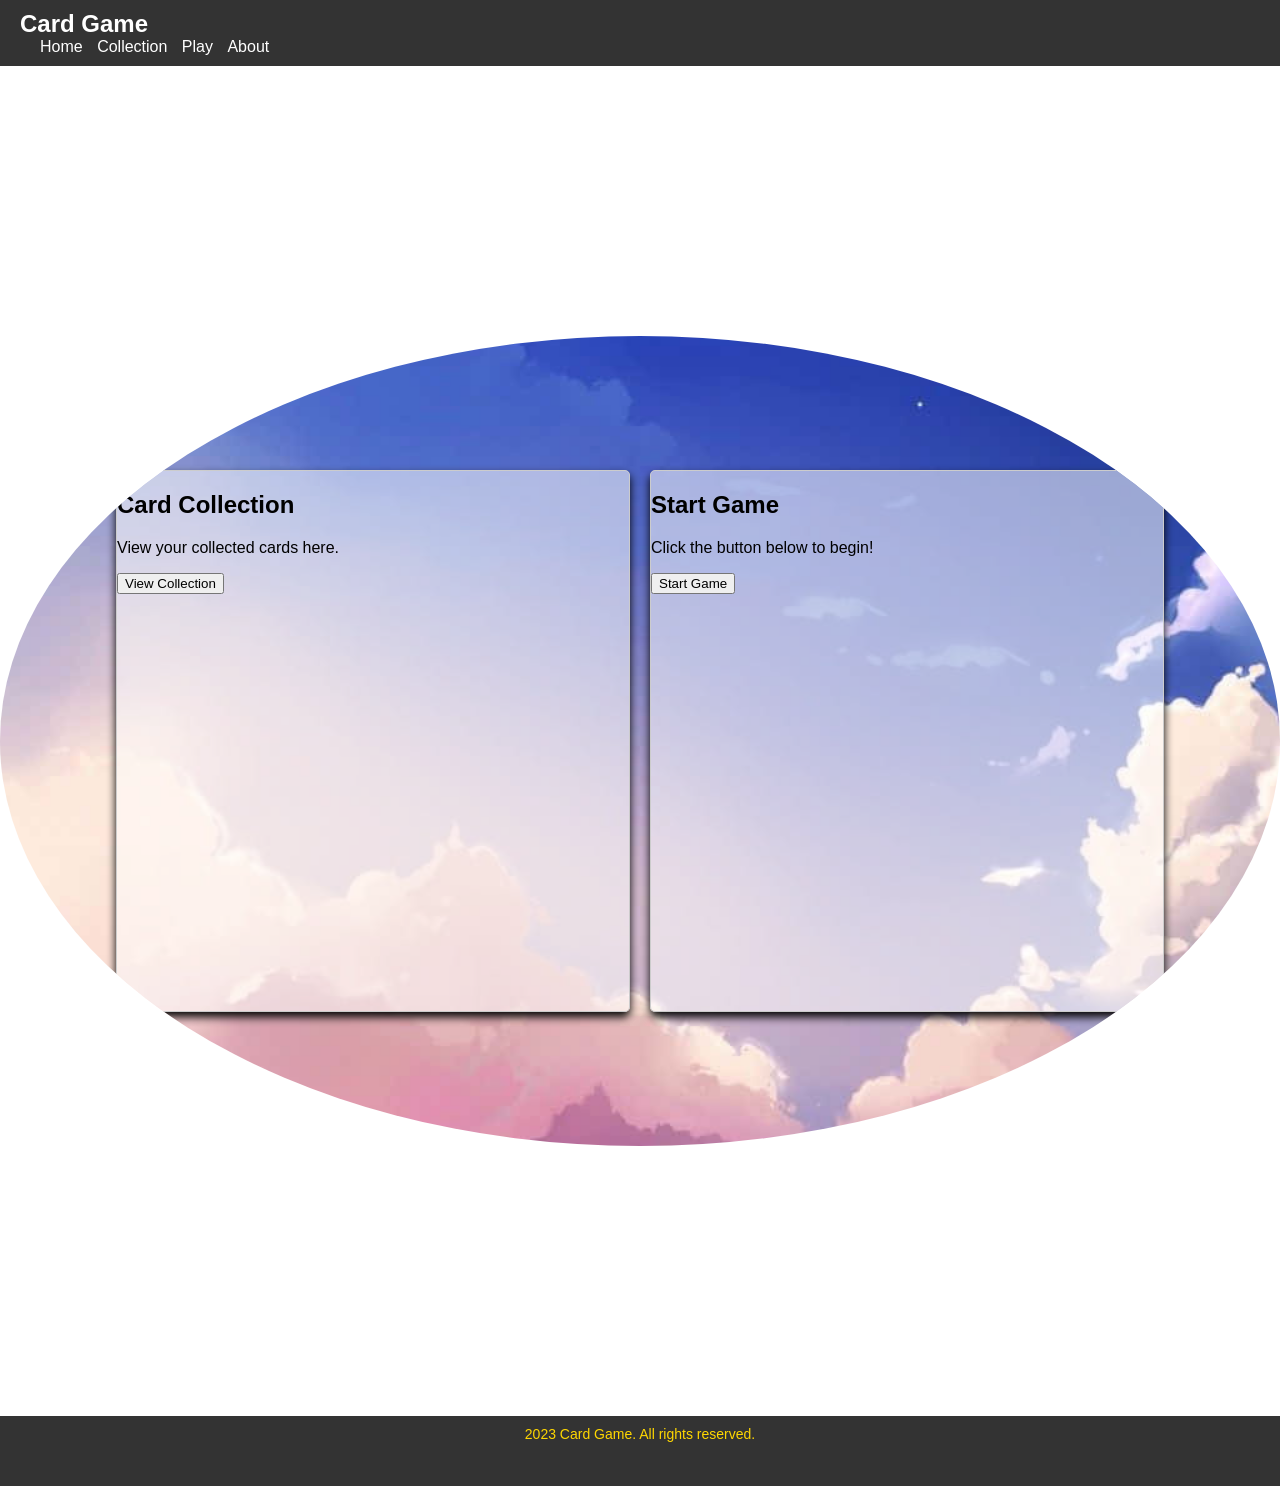
==== index.html @ 1d5f5f47 "started" ====
<!DOCTYPE html>
<!--[if lt IE 7]>      <html class="no-js lt-ie9 lt-ie8 lt-ie7"> <![endif]-->
<!--[if IE 7]>         <html class="no-js lt-ie9 lt-ie8"> <![endif]-->
<!--[if IE 8]>         <html class="no-js lt-ie9"> <![endif]-->
<!--[if gt IE 8]>      <html class="no-js"> <!--<![endif]-->
<html>
    <head>
        <meta charset="utf-8">
        <meta http-equiv="X-UA-Compatible" content="IE=edge">
        <title>Card Game</title>
        <meta name="description" content="">
        <meta name="viewport" content="width=device-width, initial-scale=1">
        <link rel="stylesheet" href="style.css">
    </head>
    <body>
        <div class="navbar">
            <h1>Card Game</h1>
            <nav>
                <ul>
                    <li><a href="#">Home</a></li>
                    <li><a href="#">Collection</a></li>
                    <li><a href="#">Play</a></li>
                    <li><a href="#">About</a></li>
                </ul>
            </nav>
        </div>
        <div class="card-container">
            <div class="card">
                <div class="card-content">
                    <h2>Card Collection</h2>
                    <p>View your collected cards here.</p>
                    <button>View Collection</button>
                </div>
            </div>
            <div class="card">
                <div class="card-content">
                    <h2>Start Game</h2>
                    <p>Click the button below to begin!</p>
                    <button>Start Game</button>
                </div>
            </div>
        </div>
        <div class="footer">
            <div class="footer-content">
                <p> 2023 Card Game. All rights reserved.</p>
            </div>
        </div>
        <!--[if lt IE 7]>
            <p class="browsehappy">You are using an <strong>outdated</strong> browser. Please <a href="#">upgrade your browser</a> to improve your experience.</p>
        <![endif]-->
        
        <script src="script.js" async defer></script>
    </body>
</html>
---- style.css ----
body {
    font-family: Arial, sans-serif;
    background-color: #ffffff;
    margin: 0;
    padding: 0;
}

.card-container {
    display: flex;
    justify-content: center;
    align-items: center;
    width: 100vw;
    height: 150vh;
    clip-path: ellipse(50% 30% at center);
    background-image: url(startBackground.jpg);
    background-size: cover;
    background-repeat: no-repeat;
}

.card {
    width: 40vw;
    height: 60vh;
    background-color: #ffffff89;
    border: 1px solid #ccc;
    border-radius: 5px;
    box-shadow: 0 5px 10px rgb(0, 0, 0);
    margin: 0 10px;
}
.navbar {
    background-color: #333;
    color: #fff;
    padding: 10px 20px;
}
.navbar h1 {
    margin: 0;
    font-size: 24px;
}
.navbar nav {
    display: inline-block;
    margin-left: 20px;
}
.navbar ul {
    list-style: none;
    padding: 0;
    margin: 0;
}
.navbar li {
    display: inline;
    margin-right: 10px;
}
.navbar a {
    color: #fff;
    text-decoration: none;
}
.footer {
    background-color: #333;
    color: #fff;
    text-align: center;
    padding: 10px 0;
    width: 100%;
    height: 50px;
}
.footer p {
    margin: 0;
    font-size: 14px;
    color: gold;
}
footer-content {
    display: flex;
    justify-content: center;
    align-items: center;
    height: 100%;
}
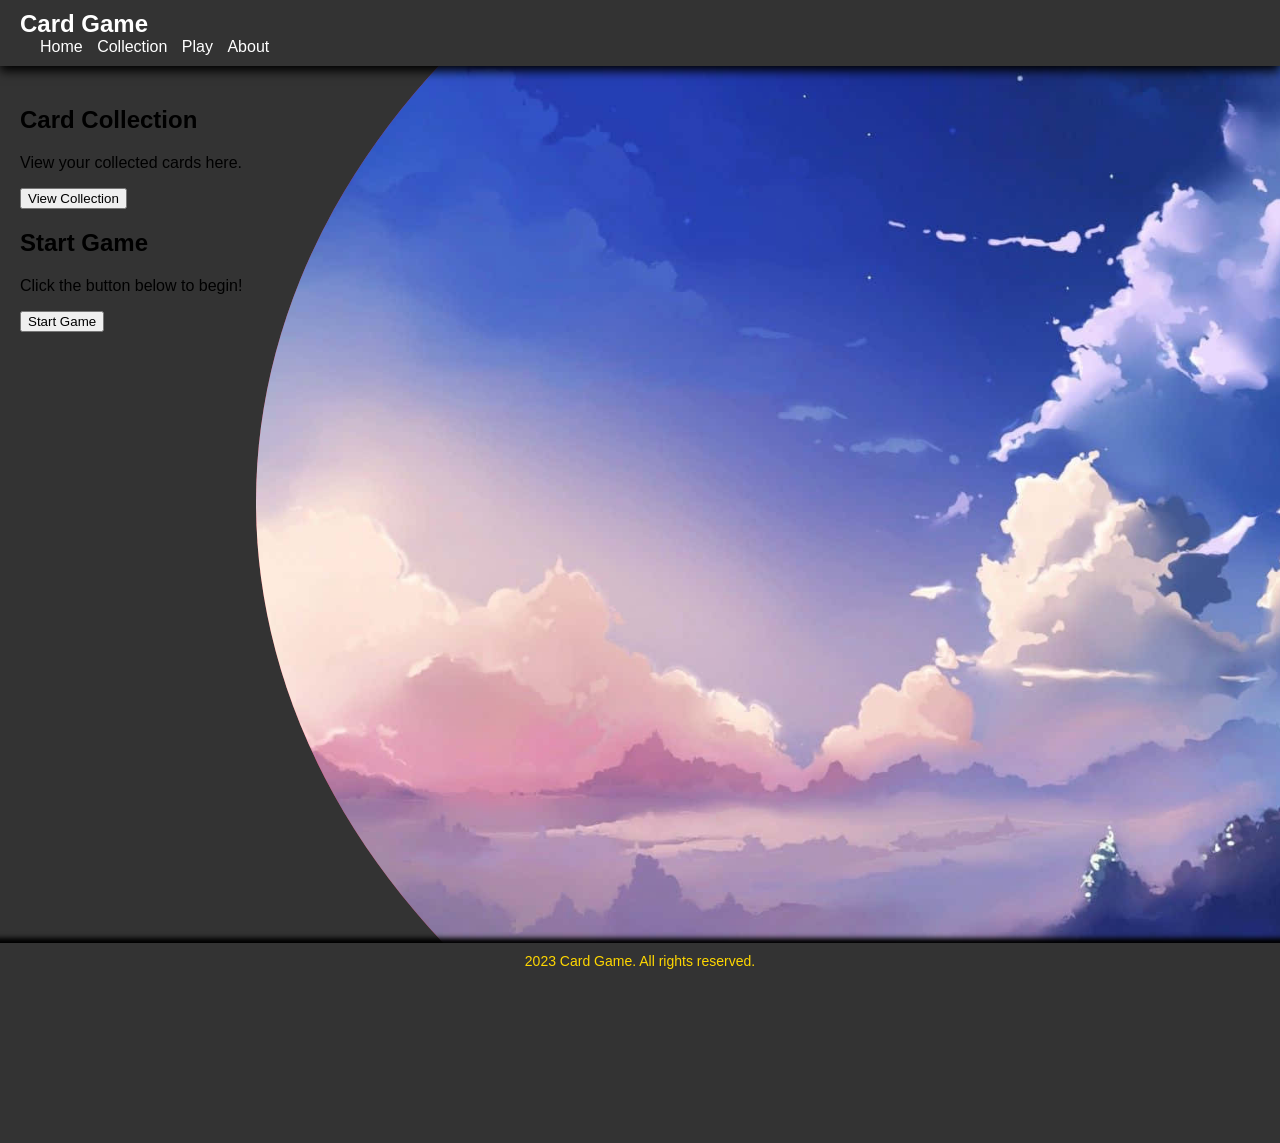
==== commit 73a0831f: "more" ====
--- a/index.html
+++ b/index.html
@@ -24,20 +24,17 @@
                 </ul>
             </nav>
         </div>
-        <div class="card-container">
-            <div class="card">
-                <div class="card-content">
-                    <h2>Card Collection</h2>
+        <div class="menu">
+         <h2>Card Collection</h2>
                     <p>View your collected cards here.</p>
                     <button>View Collection</button>
-                </div>
-            </div>
-            <div class="card">
-                <div class="card-content">
                     <h2>Start Game</h2>
                     <p>Click the button below to begin!</p>
                     <button>Start Game</button>
-                </div>
+        </div>
+        <div class="card-container">
+                <div class="card-content">
+                
             </div>
         </div>
         <div class="footer">
--- a/style.css
+++ b/style.css
@@ -1,35 +1,61 @@
 body {
     font-family: Arial, sans-serif;
-    background-color: #ffffff;
+    background-color: #333;
     margin: 0;
     padding: 0;
+    justify-content: center;
+    align-items: center;
+    height: 120vh;
+}
+.main-content {
+    display: flex;
+    flex-direction: row;
+    align-items: flex-end;
+    height: 100%;
+    width: 80vw;
+    gap: 0px;
+    background-color: transparent;
 }
 
 .card-container {
+    position: relative;
+    left: 20vw;
+    top: -102vh;
     display: flex;
     justify-content: center;
     align-items: center;
-    width: 100vw;
-    height: 150vh;
-    clip-path: ellipse(50% 30% at center);
+    height: 100vh;
+    width: 80vw;
+    aspect-ratio: 2/3;
+  /* update the 85% to control the curvature
+     you can also update the 50% to control the position
+  */
+    clip-path: ellipse(100% 85% at 100% 50%);
+    background: #CC2A41;
+
     background-image: url(startBackground.jpg);
     background-size: cover;
     background-repeat: no-repeat;
+    z-index: 10;
 }
 
-.card {
+.menu {
+    position: relative;
+    background-color: rgba(255, 255, 255, 0);
+    border-radius: 8px;
+    padding: 20px;
     width: 40vw;
-    height: 60vh;
-    background-color: #ffffff89;
-    border: 1px solid #ccc;
-    border-radius: 5px;
-    box-shadow: 0 5px 10px rgb(0, 0, 0);
-    margin: 0 10px;
+    height: 96vh;
+    z-index: 20;
 }
+
 .navbar {
+    position: relative;
     background-color: #333;
     color: #fff;
     padding: 10px 20px;
+    box-shadow: 0 5px 10px rgb(0, 0, 0);
+    z-index: 100;
 }
 .navbar h1 {
     margin: 0;
@@ -53,12 +79,16 @@
     text-decoration: none;
 }
 .footer {
+    position: relative;
+    bottom: 103vh;
     background-color: #333;
     color: #fff;
     text-align: center;
     padding: 10px 0;
     width: 100%;
-    height: 50px;
+    height: 20vh;
+    box-shadow: 0px 5px 5px 10px rgb(0, 0, 0);
+    z-index: 100;
 }
 .footer p {
     margin: 0;
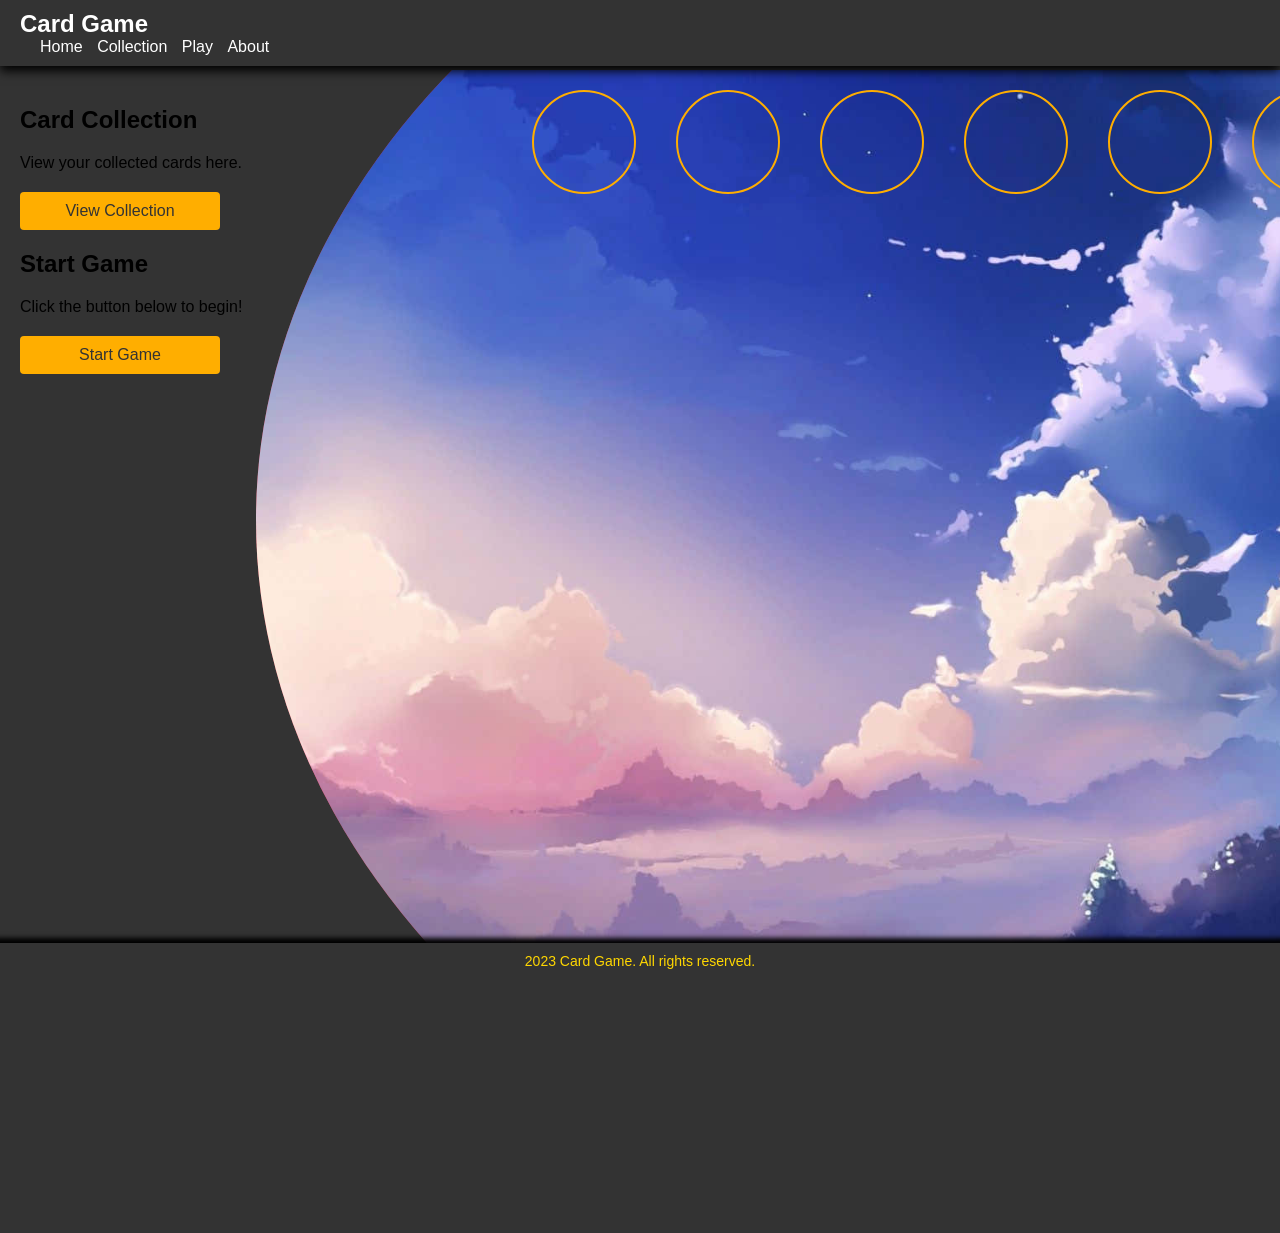
==== commit 9df2f1ed: "more" ====
--- a/index.html
+++ b/index.html
@@ -32,6 +32,71 @@
                     <p>Click the button below to begin!</p>
                     <button>Start Game</button>
         </div>
+        <div class="character-container">
+            <div class="character"></div>
+            <div class="character"></div>
+            <div class="character"></div>
+            <div class="character"></div>
+            <div class="character"></div>
+            <div class="character"></div>
+            <div class="character"></div>
+            <div class="character"></div>
+            <div class="character"></div>
+            <div class="character"></div>
+            <div class="character"></div>
+            <div class="character"></div>
+            <div class="character"></div>
+            <div class="character"></div>
+            <div class="character"></div>
+            <div class="character"></div>
+            <div class="character"></div>
+            <div class="character"></div>
+            <div class="character"></div>
+            <div class="character"></div>
+            <div class="character"></div>
+            <div class="character"></div>
+            <div class="character"></div>
+            <div class="character"></div>
+            <div class="character"></div>
+            <div class="character"></div>
+            <div class="character"></div>
+            <div class="character"></div>
+            <div class="character"></div>
+            <div class="character"></div>
+            <div class="character"></div>
+            <div class="character"></div>
+            <div class="character"></div>
+            <div class="character"></div>
+            <div class="character"></div>
+            <div class="character"></div>
+            <div class="character"></div>
+            <div class="character"></div>
+            <div class="character"></div>
+            <div class="character"></div>
+            <div class="character"></div>
+            <div class="character"></div>
+            <div class="character"></div>
+            <div class="character"></div>
+            <div class="character"></div>
+            <div class="character"></div>
+            <div class="character"></div>
+            <div class="character"></div>
+            <div class="character"></div>
+            <div class="character"></div>
+            <div class="character"></div>
+            <div class="character"></div>
+            <div class="character"></div>
+            <div class="character"></div>
+            <div class="character"></div>
+            <div class="character"></div>
+            <div class="character"></div>
+            <div class="character"></div>
+            <div class="character"></div>
+            <div class="character"></div>
+
+
+        </div>
+        <canvas class="game-canvas" id="MyCanvas"></canvas>
         <div class="card-container">
                 <div class="card-content">
                 
--- a/style.css
+++ b/style.css
@@ -17,10 +17,38 @@
     background-color: transparent;
 }
 
+.character-container {
+    display: flex;
+    flex-direction: row;
+    position: relative;
+    z-index: 21;
+    top: -100vh;
+    left: 35vw;
+    width: 65vw;
+    height: 100vh;
+    background-color: transparent;
+    overflow: auto;
+}
+.character {
+    position: relative;
+    z-index: 22;
+    left: 5vw;
+
+    background: #a7237b00;
+    border-radius: 50%;
+    width: 100px;
+    height: 100px;
+    min-width: 100px;
+    min-height: 100px;
+    border: #ffae00 solid 2px;
+    margin: 20px;
+}
+
+
 .card-container {
     position: relative;
     left: 20vw;
-    top: -102vh;
+    top: -200vh;
     display: flex;
     justify-content: center;
     align-items: center;
@@ -38,6 +66,15 @@
     background-repeat: no-repeat;
     z-index: 10;
 }
+canvas.game-canvas {
+    position: absolute;
+    top: 20vh;
+    left: 40vw;
+    width: 50vw;
+    height: 70vh;
+    z-index: 50;
+    background-color: rgba(255, 99, 71, 0);
+}
 
 .menu {
     position: relative;
@@ -47,6 +84,18 @@
     width: 40vw;
     height: 96vh;
     z-index: 20;
+}
+.menu button {
+    display: block;
+    width: 200px;
+    padding: 10px;
+    margin-top: 20px;
+    background-color: #ffae00;
+    color: #333;
+    border: none;
+    border-radius: 4px;
+    font-size: 16px;
+    cursor: pointer;
 }
 
 .navbar {
@@ -80,13 +129,13 @@
 }
 .footer {
     position: relative;
-    bottom: 103vh;
+    bottom: 203vh;
     background-color: #333;
     color: #fff;
     text-align: center;
     padding: 10px 0;
     width: 100%;
-    height: 20vh;
+    height: 30vh;
     box-shadow: 0px 5px 5px 10px rgb(0, 0, 0);
     z-index: 100;
 }
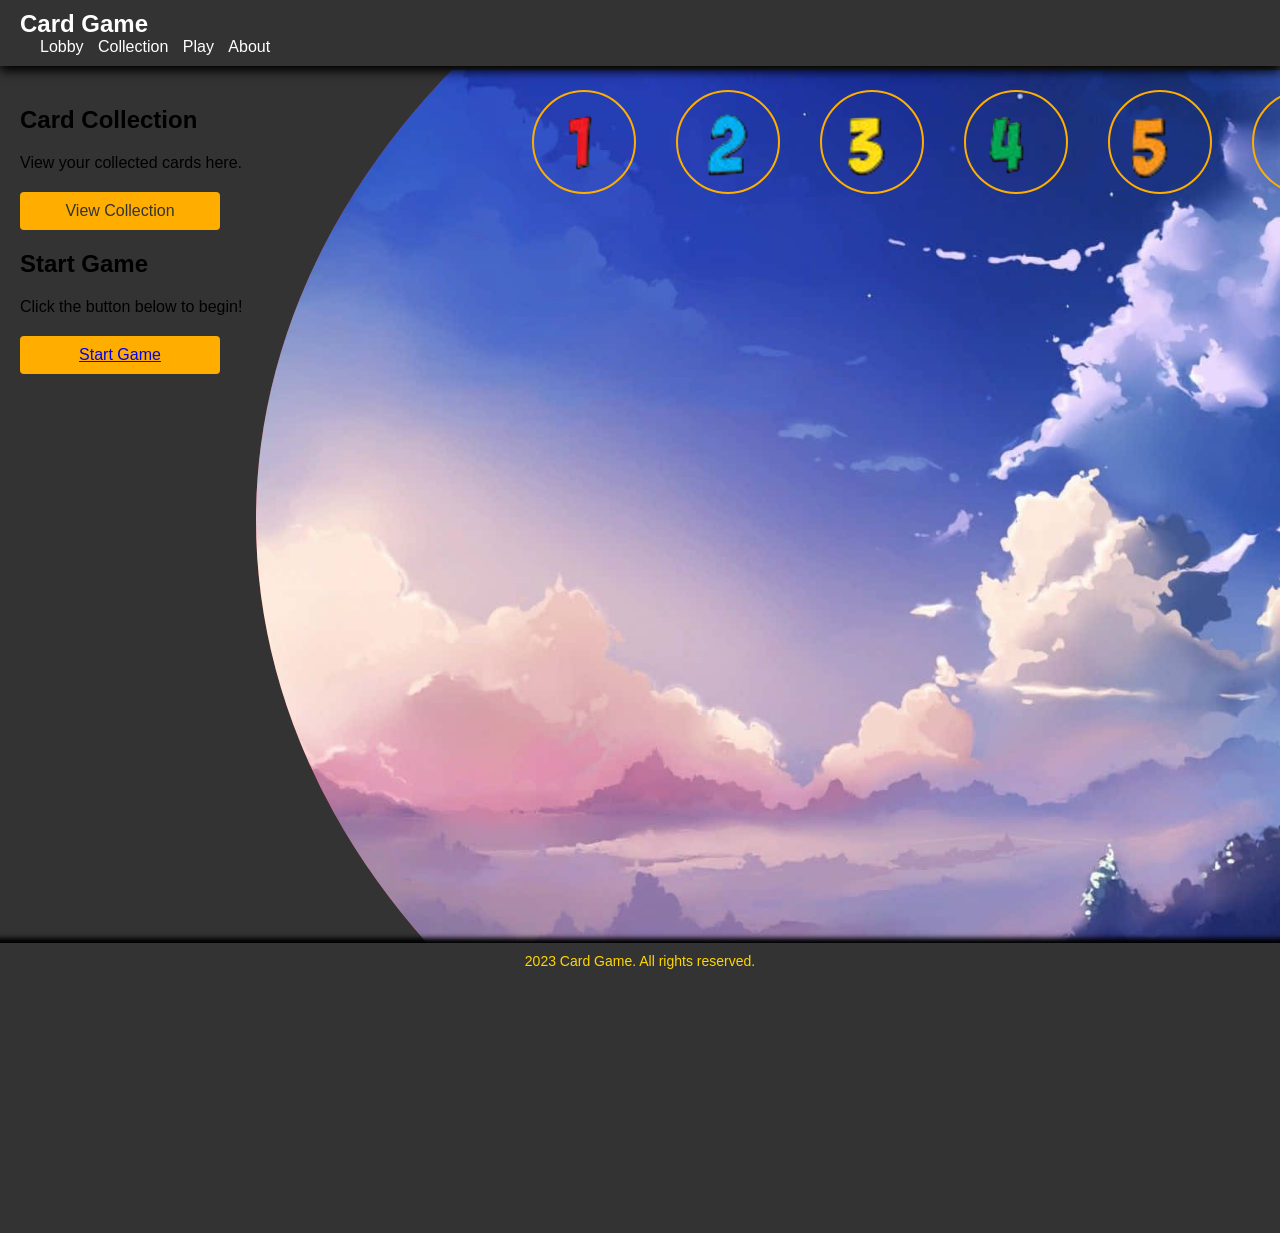
==== commit abd8d191: "na" ====
--- a/index.html
+++ b/index.html
@@ -17,9 +17,9 @@
             <h1>Card Game</h1>
             <nav>
                 <ul>
-                    <li><a href="#">Home</a></li>
+                    <li><a href="#">Lobby</a></li>
                     <li><a href="#">Collection</a></li>
-                    <li><a href="#">Play</a></li>
+                    <li><a href="game.html">Play</a></li>
                     <li><a href="#">About</a></li>
                 </ul>
             </nav>
@@ -30,71 +30,32 @@
                     <button>View Collection</button>
                     <h2>Start Game</h2>
                     <p>Click the button below to begin!</p>
-                    <button>Start Game</button>
+                    <button><a href="game.html">Start Game</a></button>
         </div>
         <div class="character-container">
-            <div class="character"></div>
-            <div class="character"></div>
-            <div class="character"></div>
-            <div class="character"></div>
-            <div class="character"></div>
-            <div class="character"></div>
-            <div class="character"></div>
-            <div class="character"></div>
-            <div class="character"></div>
-            <div class="character"></div>
-            <div class="character"></div>
-            <div class="character"></div>
-            <div class="character"></div>
-            <div class="character"></div>
-            <div class="character"></div>
-            <div class="character"></div>
-            <div class="character"></div>
-            <div class="character"></div>
-            <div class="character"></div>
-            <div class="character"></div>
-            <div class="character"></div>
-            <div class="character"></div>
-            <div class="character"></div>
-            <div class="character"></div>
-            <div class="character"></div>
-            <div class="character"></div>
-            <div class="character"></div>
-            <div class="character"></div>
-            <div class="character"></div>
-            <div class="character"></div>
-            <div class="character"></div>
-            <div class="character"></div>
-            <div class="character"></div>
-            <div class="character"></div>
-            <div class="character"></div>
-            <div class="character"></div>
-            <div class="character"></div>
-            <div class="character"></div>
-            <div class="character"></div>
-            <div class="character"></div>
-            <div class="character"></div>
-            <div class="character"></div>
-            <div class="character"></div>
-            <div class="character"></div>
-            <div class="character"></div>
-            <div class="character"></div>
-            <div class="character"></div>
-            <div class="character"></div>
-            <div class="character"></div>
-            <div class="character"></div>
-            <div class="character"></div>
-            <div class="character"></div>
-            <div class="character"></div>
-            <div class="character"></div>
-            <div class="character"></div>
-            <div class="character"></div>
-            <div class="character"></div>
-            <div class="character"></div>
-            <div class="character"></div>
-            <div class="character"></div>
-
-
+            <div class="character"><img class="chimg" id="character1" src="pictures/one.png" alt="Character 1"></div>
+            <div class="character"><img class="chimg" id="character2" src="pictures/two.png" alt="Character 2"></div>
+            <div class="character"><img class="chimg" id="character3" src="pictures/three.png" alt="Character 3"></div>
+            <div class="character"><img class="chimg" id="character4" src="pictures/four.png" alt="Character 4"></div>
+            <div class="character"><img class="chimg" id="character5" src="pictures/five.png" alt="Character 5"></div>
+            <div class="character"><img class="chimg" id="character6" src="pictures/six.png" alt="Character 6"></div>
+            <div class="character"><img class="chimg" id="character7" src="pictures/seven.png" alt="Character 7"></div>
+            <div class="character"><img class="chimg" id="character8" src="pictures/eight.png" alt="Character 8"></div>
+            <div class="character"><img class="chimg" id="character9" src="pictures/nine.png" alt="Character 9"></div>
+            <div class="character"><img class="chimg" id="character10" src="pictures/ten.png" alt="Character 10"></div>
+            <div class="character"><img class="chimg" id="character11" src="pictures/eleven.png" alt="Character 11"></div>
+            <div class="character"><img class="chimg" id="character12" src="pictures/twelve.png" alt="Character 12"></div>
+            <div class="character"><img class="chimg" id="character13" src="pictures/thirteen.png" alt="Character 13"></div>
+            <div class="character"><img class="chimg" id="character14" src="pictures/fourteen.png" alt="Character 14"></div>
+            <div class="character"><img class="chimg" id="character15" src="pictures/fifteen.png" alt="Character 15"></div>
+            <div class="character"><img class="chimg" id="character16" src="pictures/sixteen.png" alt="Character 16"></div>
+            <div class="character"><img class="chimg" id="character17" src="pictures/seventeen.png" alt="Character 17"></div>
+            <div class="character"><img class="chimg" id="character18" src="pictures/eighteen.png" alt="Character 18"></div>
+            <div class="character"><img class="chimg" id="character19" src="pictures/nineteen.png" alt="Character 19"></div>
+            <div class="character"><img class="chimg" id="character20" src="pictures/twenty.png" alt="Character 20"></div>
+            <div class="character"><img class="chimg" id="character21" src="pictures/twenty-one.png" alt="Character 21"></div>
+            <div class="character"><img class="chimg" id="character22" src="pictures/twenty-two.png" alt="Character 22"></div>
+            <div class="character"><img class="chimg" id="character23" src="pictures/twenty-three.png" alt="Character 23"></div>
         </div>
         <canvas class="game-canvas" id="MyCanvas"></canvas>
         <div class="card-container">
--- a/style.css
+++ b/style.css
@@ -150,3 +150,8 @@
     align-items: center;
     height: 100%;
 }
+.chimg {
+    max-width: 100%;
+    max-height: 100%;
+    border-radius: 50%;
+}
